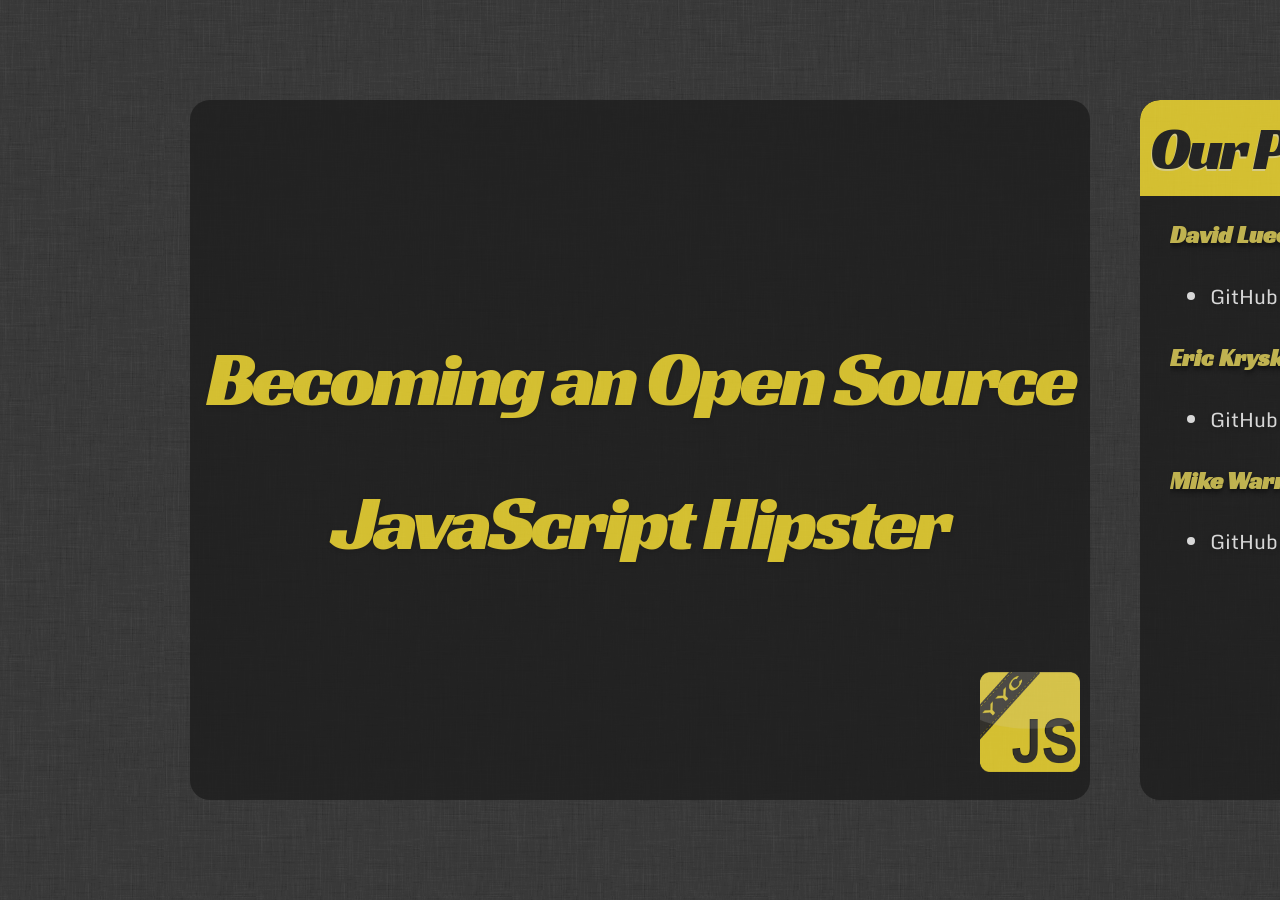
==== index.html @ a2d657b8 "Pabst Blue Ribbon" ====
<!DOCTYPE html>
<!--
  Copyright 2010 Google Inc.

  Licensed under the Apache License, Version 2.0 (the "License");
  you may not use this file except in compliance with the License.
  You may obtain a copy of the License at

     http://www.apache.org/licenses/LICENSE-2.0

  Unless required by applicable law or agreed to in writing, software
  distributed under the License is distributed on an "AS IS" BASIS,
  WITHOUT WARRANTIES OR CONDITIONS OF ANY KIND, either express or implied.
  See the License for the specific language governing permissions and
  limitations under the License.

  Original slides: Marcin Wichary (mwichary@google.com)
  Modifications: Ernest Delgado (ernestd@google.com)
                 Alex Russell (slightlyoff@chromium.org)

  landslide modifications: Adam Zapletal (adamzap@gmail.com)
                           Nicolas Perriault (nperriault@gmail.com)
-->
<html>
<head>
    <meta http-equiv="Content-Type" content="text/html; charset=utf-8" />
    <meta http-equiv="X-UA-Compatible" content="chrome=1">
    <title>Becoming an Open Source JavaScript Hipster</title>
    <!-- Styles -->
    <link href='http://fonts.googleapis.com/css?family=Monda' rel='stylesheet' type='text/css'>
    <link href='http://fonts.googleapis.com/css?family=Racing+Sans+One' rel='stylesheet' type='text/css'>
    
    <link rel="stylesheet" media="print" href="theme/css/print.css">
    <link rel="stylesheet" media="screen, projection" href="theme/css/screen.css">
    
    
    <!-- /Styles -->
    <!-- Javascripts -->
    
    <script type="text/javascript" src="theme/js/slides.js"></script>
    
    
    <!-- /Javascripts -->
</head>
<body>
  <div id="blank"></div>
  <div class="presentation">
    <div id="current_presenter_notes">
      <div id="presenter_note"></div>
    </div>
    <div class="slides">
      
      <!-- slide source: slides.md -->
      <div class="slide-wrapper">
        <div class="slide">
          <div class="inner">
            
            <header><h1>Becoming an Open Source JavaScript Hipster</h1></header>
            
            
          </div>
          <div class="presenter_notes">
            <header><h1>Presenter Notes</h1></header>
            <section>
            
            </section>
          </div>
          <footer>
            
            <aside class="source">
              Source: <a href="slides.md">slides.md</a>
            </aside>
            
            <aside class="page_number">
              1/26
            </aside>
            <img class="logo" src="theme/img/yycjs-logo.png">
          </footer>
        </div>
      </div>
      
      <!-- slide source: slides.md -->
      <div class="slide-wrapper">
        <div class="slide">
          <div class="inner">
            
            <header><h2>Our Presenters</h2></header>
            
            
            <section><h2>David Luecke</h2>
<ul>
<li>GitHub: <a href="http://daffl.github.com">daffl.github.com</a>, Twitter: <a href="http://twitter.com/daffl">@daffl</a></li>
</ul>
<h2>Eric Kryski</h2>
<ul>
<li>GitHub: <a href="http://ekryski.github.com">ekryski.github.com</a>, Twitter: <a href="http://twitter.com/ekryski">@ekryski</a></li>
</ul>
<h2>Mike Warren</h2>
<ul>
<li>GitHub: <a href="http://mejah.github.com">meejah.github.com</a>, Twitter: <a href="http://twitter.com/meejah">@meejah</a></li>
</ul></section>
            
          </div>
          <div class="presenter_notes">
            <header><h1>Presenter Notes</h1></header>
            <section>
            
            </section>
          </div>
          <footer>
            
            <aside class="source">
              Source: <a href="slides.md">slides.md</a>
            </aside>
            
            <aside class="page_number">
              2/26
            </aside>
            <img class="logo" src="theme/img/yycjs-logo.png">
          </footer>
        </div>
      </div>
      
      <!-- slide source: slides.md -->
      <div class="slide-wrapper">
        <div class="slide">
          <div class="inner">
            
            <header><h2>Give a Mile</h2></header>
            
            
            <section><ul>
<li>Helping grant end of life wishes</li>
<li>Crowd funding by cash or points donation</li>
</ul>
<p><img alt="Give a Mile" src="images/give_a_mile_logo_small.png" /></p></section>
            
          </div>
          <div class="presenter_notes">
            <header><h1>Presenter Notes</h1></header>
            <section>
            
            </section>
          </div>
          <footer>
            
            <aside class="source">
              Source: <a href="slides.md">slides.md</a>
            </aside>
            
            <aside class="page_number">
              3/26
            </aside>
            <img class="logo" src="theme/img/yycjs-logo.png">
          </footer>
        </div>
      </div>
      
      <!-- slide source: slides.md -->
      <div class="slide-wrapper">
        <div class="slide">
          <div class="inner">
            
            <header><h2>Basic Web Stack</h2></header>
            
            
            <section><p><img src="images/css3logo.png" alt="CSS" style="width: 200px;" style="float: left;" />
<img src="images/HTML5_Logo_512.png" alt="HTML" style="width: 250px; float: left;" />
<img src="images/JavaScript-logo.png" alt="JavaScript" style="width: 250px; float: right; margin-top: -5em;" /></p></section>
            
          </div>
          <div class="presenter_notes">
            <header><h1>Presenter Notes</h1></header>
            <section>
            
            </section>
          </div>
          <footer>
            
            <aside class="source">
              Source: <a href="slides.md">slides.md</a>
            </aside>
            
            <aside class="page_number">
              4/26
            </aside>
            <img class="logo" src="theme/img/yycjs-logo.png">
          </footer>
        </div>
      </div>
      
      <!-- slide source: slides.md -->
      <div class="slide-wrapper">
        <div class="slide">
          <div class="inner">
            
            <header><h2>HTML, CSS, JavaScript</h2></header>
            
            
            <section><p><img alt="Basic Web Stack" src="images/basic_web_stack.png" /></p></section>
            
          </div>
          <div class="presenter_notes">
            <header><h1>Presenter Notes</h1></header>
            <section>
            
            </section>
          </div>
          <footer>
            
            <aside class="source">
              Source: <a href="slides.md">slides.md</a>
            </aside>
            
            <aside class="page_number">
              5/26
            </aside>
            <img class="logo" src="theme/img/yycjs-logo.png">
          </footer>
        </div>
      </div>
      
      <!-- slide source: slides.md -->
      <div class="slide-wrapper">
        <div class="slide">
          <div class="inner">
            
            <header><h2>Awesome Mustaches</h2></header>
            
            
            <section><ul>
<li>As promised, awesome hipster staches</li>
</ul>
<p><img alt="Hipster Mustaches" src="images/legit-mustache.jpg" /></p></section>
            
          </div>
          <div class="presenter_notes">
            <header><h1>Presenter Notes</h1></header>
            <section>
            
            </section>
          </div>
          <footer>
            
            <aside class="source">
              Source: <a href="slides.md">slides.md</a>
            </aside>
            
            <aside class="page_number">
              6/26
            </aside>
            <img class="logo" src="theme/img/yycjs-logo.png">
          </footer>
        </div>
      </div>
      
      <!-- slide source: slides.md -->
      <div class="slide-wrapper">
        <div class="slide">
          <div class="inner">
            
            <header><h2>A browser</h2></header>
            
            
            <section><p><img src="images/browsers.png" alt="Browsers!" style="margin-top: 7em;" /></p></section>
            
          </div>
          <div class="presenter_notes">
            <header><h1>Presenter Notes</h1></header>
            <section>
            
            </section>
          </div>
          <footer>
            
            <aside class="source">
              Source: <a href="slides.md">slides.md</a>
            </aside>
            
            <aside class="page_number">
              7/26
            </aside>
            <img class="logo" src="theme/img/yycjs-logo.png">
          </footer>
        </div>
      </div>
      
      <!-- slide source: slides.md -->
      <div class="slide-wrapper">
        <div class="slide">
          <div class="inner">
            
            <header><h2>Yes really, just a browser</h2></header>
            
            
            <section><p><img style="float: right;" src="images/cloud9ide.png" alt="SublimeText 2" /></p>
<p>Online JS tools</p>
<ul>
<li><a href="http://jsfiddle.net/">JSFiddle</a></li>
<li><a href="http://jsbin.com/">JSBin</a></li>
<li><a href="https://c9.io">Cloud9 IDE</a></li>
</ul>
<p>Developer tools</p>
<ul>
<li>Google Chrome Dev Tools</li>
<li>Firebug</li>
<li>Safari Developer Tools</li>
<li>Internet Explorer Developer Toolbar</li>
</ul></section>
            
          </div>
          <div class="presenter_notes">
            <header><h1>Presenter Notes</h1></header>
            <section>
            
            </section>
          </div>
          <footer>
            
            <aside class="source">
              Source: <a href="slides.md">slides.md</a>
            </aside>
            
            <aside class="page_number">
              8/26
            </aside>
            <img class="logo" src="theme/img/yycjs-logo.png">
          </footer>
        </div>
      </div>
      
      <!-- slide source: slides.md -->
      <div class="slide-wrapper">
        <div class="slide">
          <div class="inner">
            
            <header><h2>Developing...</h2></header>
            
            
            <section><p><img style="float: right; margin-top: 5em; margin-right: 5em;" src="images/subl2.png" alt="SublimeText 2" /></p>
<p>Text editors</p>
<ul>
<li><a href="http://www.sublimetext.com">Sublime Text 2</a></li>
<li><a href="http://macromates.com">TextMate</a></li>
<li><a href="http://notepad-plus-plus.org/">Notepad++</a></li>
<li><a href="http://www.vim.org/">VIM</a>, <a href="http://www.gnu.org/software/emacs/">EMacs</a></li>
</ul>
<p>IDEs</p>
<ul>
<li><a href="http://www.jetbrains.com/webstorm/">Webstorm</a> (IntelliJ)</li>
<li><a href="http://aptana.com/">Aptana</a> (Eclipse)</li>
</ul></section>
            
          </div>
          <div class="presenter_notes">
            <header><h1>Presenter Notes</h1></header>
            <section>
            
            </section>
          </div>
          <footer>
            
            <aside class="source">
              Source: <a href="slides.md">slides.md</a>
            </aside>
            
            <aside class="page_number">
              9/26
            </aside>
            <img class="logo" src="theme/img/yycjs-logo.png">
          </footer>
        </div>
      </div>
      
      <!-- slide source: slides.md -->
      <div class="slide-wrapper">
        <div class="slide">
          <div class="inner">
            
            <header><h2>Version Control! (Mike)</h2></header>
            
            
            <section><ul>
<li>What?</li>
<li>Why? (Even non-devs can use this)</li>
<li>Distributed (Git) vs. Centralized (SVN)</li>
<li>Hosted Solutions: Github, Bitbucket, Beanstock, Redmine</li>
</ul></section>
            
          </div>
          <div class="presenter_notes">
            <header><h1>Presenter Notes</h1></header>
            <section>
            
            </section>
          </div>
          <footer>
            
            <aside class="source">
              Source: <a href="slides.md">slides.md</a>
            </aside>
            
            <aside class="page_number">
              10/26
            </aside>
            <img class="logo" src="theme/img/yycjs-logo.png">
          </footer>
        </div>
      </div>
      
      <!-- slide source: slides.md -->
      <div class="slide-wrapper">
        <div class="slide">
          <div class="inner">
            
            <header><h2>Github FTW (Mike)</h2></header>
            
            
            <section><p>Live Demo!</p>
<ul>
<li>Registration (new signup)</li>
<li>The interface</li>
<li>Creating a repo</li>
<li>Forking a repo</li>
<li>Cloning a repo</li>
</ul></section>
            
          </div>
          <div class="presenter_notes">
            <header><h1>Presenter Notes</h1></header>
            <section>
            
            </section>
          </div>
          <footer>
            
            <aside class="source">
              Source: <a href="slides.md">slides.md</a>
            </aside>
            
            <aside class="page_number">
              11/26
            </aside>
            <img class="logo" src="theme/img/yycjs-logo.png">
          </footer>
        </div>
      </div>
      
      <!-- slide source: slides.md -->
      <div class="slide-wrapper">
        <div class="slide">
          <div class="inner">
            
            <header><h2>Git for Noobs (Mike or Eric)</h2></header>
            
            
            <section><ul>
<li>Github for Mac</li>
<li>Github for Windows</li>
</ul></section>
            
          </div>
          <div class="presenter_notes">
            <header><h1>Presenter Notes</h1></header>
            <section>
            
            </section>
          </div>
          <footer>
            
            <aside class="source">
              Source: <a href="slides.md">slides.md</a>
            </aside>
            
            <aside class="page_number">
              12/26
            </aside>
            <img class="logo" src="theme/img/yycjs-logo.png">
          </footer>
        </div>
      </div>
      
      <!-- slide source: slides.md -->
      <div class="slide-wrapper">
        <div class="slide">
          <div class="inner">
            
            <header><h2>More Developer Focused Git (Mike)</h2></header>
            
            
            <section><ul>
<li>Source Tree (slightly less noobish)</li>
<li>Command line (for neckbeards)</li>
</ul></section>
            
          </div>
          <div class="presenter_notes">
            <header><h1>Presenter Notes</h1></header>
            <section>
            
            </section>
          </div>
          <footer>
            
            <aside class="source">
              Source: <a href="slides.md">slides.md</a>
            </aside>
            
            <aside class="page_number">
              13/26
            </aside>
            <img class="logo" src="theme/img/yycjs-logo.png">
          </footer>
        </div>
      </div>
      
      <!-- slide source: slides.md -->
      <div class="slide-wrapper">
        <div class="slide">
          <div class="inner">
            
            <header><h2>Fixies (Mike)</h2></header>
            
            
            <section><ul>
<li>Maybe a plug for bike bike as well</li>
</ul></section>
            
          </div>
          <div class="presenter_notes">
            <header><h1>Presenter Notes</h1></header>
            <section>
            
            </section>
          </div>
          <footer>
            
            <aside class="source">
              Source: <a href="slides.md">slides.md</a>
            </aside>
            
            <aside class="page_number">
              14/26
            </aside>
            <img class="logo" src="theme/img/yycjs-logo.png">
          </footer>
        </div>
      </div>
      
      <!-- slide source: slides.md -->
      <div class="slide-wrapper">
        <div class="slide">
          <div class="inner">
            
            <header><h2>Recap (Eric)</h2></header>
            
            
            <section><ul>
<li>We have an idea!</li>
<li>We have a text editor!</li>
<li>We have source control!</li>
<li>Let's build something :-)</li>
</ul></section>
            
          </div>
          <div class="presenter_notes">
            <header><h1>Presenter Notes</h1></header>
            <section>
            
            </section>
          </div>
          <footer>
            
            <aside class="source">
              Source: <a href="slides.md">slides.md</a>
            </aside>
            
            <aside class="page_number">
              15/26
            </aside>
            <img class="logo" src="theme/img/yycjs-logo.png">
          </footer>
        </div>
      </div>
      
      <!-- slide source: slides.md -->
      <div class="slide-wrapper">
        <div class="slide">
          <div class="inner">
            
            <header><h2>HTML 5 (Eric)</h2></header>
            
            
            <section><ul>
<li>It pretty much the same as old HTML!</li>
<li>Some new tags (ex. number, email, date)</li>
<li>New APIs. They are just JavaScript!</li>
<li>Can do some crazy stuff with these API's that we'll look at later in the year</li>
</ul></section>
            
          </div>
          <div class="presenter_notes">
            <header><h1>Presenter Notes</h1></header>
            <section>
            
            </section>
          </div>
          <footer>
            
            <aside class="source">
              Source: <a href="slides.md">slides.md</a>
            </aside>
            
            <aside class="page_number">
              16/26
            </aside>
            <img class="logo" src="theme/img/yycjs-logo.png">
          </footer>
        </div>
      </div>
      
      <!-- slide source: slides.md -->
      <div class="slide-wrapper">
        <div class="slide">
          <div class="inner">
            
            <header><h2>Appropriate Hipster Attire (Eric)</h2></header>
            
            
            <section><p>*</p></section>
            
          </div>
          <div class="presenter_notes">
            <header><h1>Presenter Notes</h1></header>
            <section>
            
            </section>
          </div>
          <footer>
            
            <aside class="source">
              Source: <a href="slides.md">slides.md</a>
            </aside>
            
            <aside class="page_number">
              17/26
            </aside>
            <img class="logo" src="theme/img/yycjs-logo.png">
          </footer>
        </div>
      </div>
      
      <!-- slide source: slides.md -->
      <div class="slide-wrapper">
        <div class="slide">
          <div class="inner">
            
            <header><h2>CSS (Eric)</h2></header>
            
            
            <section><ul>
<li>CSS 3 is the new kid on the block</li>
<li>Again some new things but it's still CSS</li>
<li>Crazy things you can do like WebGL shaders in CSS, animations, drop shadows, a lot of stuff you can do in Photoshop!</li>
</ul></section>
            
          </div>
          <div class="presenter_notes">
            <header><h1>Presenter Notes</h1></header>
            <section>
            
            </section>
          </div>
          <footer>
            
            <aside class="source">
              Source: <a href="slides.md">slides.md</a>
            </aside>
            
            <aside class="page_number">
              18/26
            </aside>
            <img class="logo" src="theme/img/yycjs-logo.png">
          </footer>
        </div>
      </div>
      
      <!-- slide source: slides.md -->
      <div class="slide-wrapper">
        <div class="slide">
          <div class="inner">
            
            <header><h2>Twitter Bootstrap (Eric)</h2></header>
            
            
            <section><ul>
<li>A CSS Framework</li>
<li>Brought easy and pretty UI to developers</li>
<li>Support all modern browsers including IE 7+</li>
<li>Wrapbootstrap</li>
<li>Bootswatch</li>
<li>Bootswatchr</li>
</ul></section>
            
          </div>
          <div class="presenter_notes">
            <header><h1>Presenter Notes</h1></header>
            <section>
            
            </section>
          </div>
          <footer>
            
            <aside class="source">
              Source: <a href="slides.md">slides.md</a>
            </aside>
            
            <aside class="page_number">
              19/26
            </aside>
            <img class="logo" src="theme/img/yycjs-logo.png">
          </footer>
        </div>
      </div>
      
      <!-- slide source: slides.md -->
      <div class="slide-wrapper">
        <div class="slide">
          <div class="inner">
            
            <header><h2>JavaScript (Dave)</h2></header>
            
            
            <section><ul>
<li>It is the programming language of the web (and our favourite)</li>
<li>This makes your app work and your website fancy!
*</li>
</ul></section>
            
          </div>
          <div class="presenter_notes">
            <header><h1>Presenter Notes</h1></header>
            <section>
            
            </section>
          </div>
          <footer>
            
            <aside class="source">
              Source: <a href="slides.md">slides.md</a>
            </aside>
            
            <aside class="page_number">
              20/26
            </aside>
            <img class="logo" src="theme/img/yycjs-logo.png">
          </footer>
        </div>
      </div>
      
      <!-- slide source: slides.md -->
      <div class="slide-wrapper">
        <div class="slide">
          <div class="inner">
            
            <header><h2>JavaScript in the browser (Dave)</h2></header>
            
            
            <section><p><img alt="Overview" src="images/overview.png" /> (put a new image in)</p></section>
            
          </div>
          <div class="presenter_notes">
            <header><h1>Presenter Notes</h1></header>
            <section>
            
            </section>
          </div>
          <footer>
            
            <aside class="source">
              Source: <a href="slides.md">slides.md</a>
            </aside>
            
            <aside class="page_number">
              21/26
            </aside>
            <img class="logo" src="theme/img/yycjs-logo.png">
          </footer>
        </div>
      </div>
      
      <!-- slide source: slides.md -->
      <div class="slide-wrapper">
        <div class="slide">
          <div class="inner">
            
            <header><h2>The DOM (Dave)</h2></header>
            
            
            <section><ul>
<li>It isn't as ominous as it sounds</li>
<li>The internal representation of your HTML</li>
</ul></section>
            
          </div>
          <div class="presenter_notes">
            <header><h1>Presenter Notes</h1></header>
            <section>
            
            </section>
          </div>
          <footer>
            
            <aside class="source">
              Source: <a href="slides.md">slides.md</a>
            </aside>
            
            <aside class="page_number">
              22/26
            </aside>
            <img class="logo" src="theme/img/yycjs-logo.png">
          </footer>
        </div>
      </div>
      
      <!-- slide source: slides.md -->
      <div class="slide-wrapper">
        <div class="slide">
          <div class="inner">
            
            <header><h2>jQuery (Dave)</h2></header>
            
            
            <section><ul>
<li>Simplifies DOM manipulation, traversal and event handling</li>
<li>AJAX support</li>
<li>Effects</li>
<li>UI elements with <a href="http://jqueryui.com">jQuery UI</a> (~200Kb)</li>
<li>Eliminates cross browser differences</li>
<li>Plugin mechanism</li>
<li>Fully open source (MIT licensed)</li>
<li>~ 32Kb in size</li>
</ul></section>
            
          </div>
          <div class="presenter_notes">
            <header><h1>Presenter Notes</h1></header>
            <section>
            
            </section>
          </div>
          <footer>
            
            <aside class="source">
              Source: <a href="slides.md">slides.md</a>
            </aside>
            
            <aside class="page_number">
              23/26
            </aside>
            <img class="logo" src="theme/img/yycjs-logo.png">
          </footer>
        </div>
      </div>
      
      <!-- slide source: slides.md -->
      <div class="slide-wrapper">
        <div class="slide has_code">
          <div class="inner">
            
            <header><h2>jQuery - Example (Dave)</h2></header>
            
            
            <section><p><strong>jQuery</strong></p>
<div class="highlight"><pre><span class="nx">$</span><span class="p">(</span><span class="nb">document</span><span class="p">).</span><span class="nx">ready</span><span class="p">(</span><span class="kd">function</span><span class="p">()</span> <span class="p">{</span>
    <span class="nx">$</span><span class="p">(</span><span class="s1">&#39;button&#39;</span><span class="p">).</span><span class="nx">click</span><span class="p">(</span><span class="kd">function</span><span class="p">()</span> <span class="p">{</span>
        <span class="kd">var</span> <span class="nx">name</span> <span class="o">=</span> <span class="nx">$</span><span class="p">(</span><span class="s1">&#39;[name=&quot;your-name&quot;]&#39;</span><span class="p">).</span><span class="nx">val</span><span class="p">();</span>
        <span class="nx">$</span><span class="p">(</span><span class="s1">&#39;#mydiv&#39;</span><span class="p">).</span><span class="nx">html</span><span class="p">(</span><span class="s1">&#39;Hi &#39;</span> <span class="o">+</span> <span class="nx">name</span><span class="p">);</span>
    <span class="p">});</span>
<span class="p">});</span>
</pre></div>

<p><strong>HTML Markup</strong></p>
<div class="highlight"><pre><span class="nt">&lt;input</span> <span class="na">type=</span><span class="s">&quot;text&quot;</span> <span class="na">name=</span><span class="s">&quot;your-name&quot;</span> <span class="nt">/&gt;</span>
<span class="nt">&lt;button&gt;</span>Say Hi<span class="nt">&lt;/button&gt;</span>
<span class="nt">&lt;div</span> <span class="na">id=</span><span class="s">&quot;mydiv&quot;</span><span class="nt">&gt;&lt;/div&gt;</span>
</pre></div>
</section>
            
          </div>
          <div class="presenter_notes">
            <header><h1>Presenter Notes</h1></header>
            <section>
            
            </section>
          </div>
          <footer>
            
            <aside class="source">
              Source: <a href="slides.md">slides.md</a>
            </aside>
            
            <aside class="page_number">
              24/26
            </aside>
            <img class="logo" src="theme/img/yycjs-logo.png">
          </footer>
        </div>
      </div>
      
      <!-- slide source: slides.md -->
      <div class="slide-wrapper">
        <div class="slide">
          <div class="inner">
            
            <header><h2>Contributing to Open Source (Dave)</h2></header>
            
            
            <section><ul>
<li>Anyone can do it
*</li>
<li>It can be as minor as fixing typos</li>
</ul></section>
            
          </div>
          <div class="presenter_notes">
            <header><h1>Presenter Notes</h1></header>
            <section>
            
            </section>
          </div>
          <footer>
            
            <aside class="source">
              Source: <a href="slides.md">slides.md</a>
            </aside>
            
            <aside class="page_number">
              25/26
            </aside>
            <img class="logo" src="theme/img/yycjs-logo.png">
          </footer>
        </div>
      </div>
      
      <!-- slide source: slides.md -->
      <div class="slide-wrapper">
        <div class="slide">
          <div class="inner">
            
            <header><h2>Next Month</h2></header>
            
            
            <section><ul>
<li>Templates</li>
<li>Build tools (<a href="http://gruntjs.com">GruntJS</a>)</li>
<li>More jQuery!</li>
</ul></section>
            
          </div>
          <div class="presenter_notes">
            <header><h1>Presenter Notes</h1></header>
            <section>
            
            </section>
          </div>
          <footer>
            
            <aside class="source">
              Source: <a href="slides.md">slides.md</a>
            </aside>
            
            <aside class="page_number">
              26/26
            </aside>
            <img class="logo" src="theme/img/yycjs-logo.png">
          </footer>
        </div>
      </div>
      
    </div>
  </div>
  
  <div id="toc" class="sidebar hidden">
    <h2>Table of Contents</h2>
    <table>
      <caption>Table of Contents</caption>
      
      <tr id="toc-row-1">
        <th><a href="#slide1">Becoming an Open Source JavaScript Hipster</a></th>
        <td><a href="#slide1">1</a></td>
      </tr>
      
        
        <tr id="toc-row-2" class="sub">
          <th><a href="#slide2">Our Presenters</a></th>
          <td><a href="#slide2">2</a></td>
        </tr>
        
        <tr id="toc-row-3" class="sub">
          <th><a href="#slide3">Give a Mile</a></th>
          <td><a href="#slide3">3</a></td>
        </tr>
        
        <tr id="toc-row-4" class="sub">
          <th><a href="#slide4">Basic Web Stack</a></th>
          <td><a href="#slide4">4</a></td>
        </tr>
        
        <tr id="toc-row-5" class="sub">
          <th><a href="#slide5">HTML, CSS, JavaScript</a></th>
          <td><a href="#slide5">5</a></td>
        </tr>
        
        <tr id="toc-row-6" class="sub">
          <th><a href="#slide6">Awesome Mustaches</a></th>
          <td><a href="#slide6">6</a></td>
        </tr>
        
        <tr id="toc-row-7" class="sub">
          <th><a href="#slide7">A browser</a></th>
          <td><a href="#slide7">7</a></td>
        </tr>
        
        <tr id="toc-row-8" class="sub">
          <th><a href="#slide8">Yes really, just a browser</a></th>
          <td><a href="#slide8">8</a></td>
        </tr>
        
        <tr id="toc-row-9" class="sub">
          <th><a href="#slide9">Developing...</a></th>
          <td><a href="#slide9">9</a></td>
        </tr>
        
        <tr id="toc-row-10" class="sub">
          <th><a href="#slide10">Version Control! (Mike)</a></th>
          <td><a href="#slide10">10</a></td>
        </tr>
        
        <tr id="toc-row-11" class="sub">
          <th><a href="#slide11">Github FTW (Mike)</a></th>
          <td><a href="#slide11">11</a></td>
        </tr>
        
        <tr id="toc-row-12" class="sub">
          <th><a href="#slide12">Git for Noobs (Mike or Eric)</a></th>
          <td><a href="#slide12">12</a></td>
        </tr>
        
        <tr id="toc-row-13" class="sub">
          <th><a href="#slide13">More Developer Focused Git (Mike)</a></th>
          <td><a href="#slide13">13</a></td>
        </tr>
        
        <tr id="toc-row-14" class="sub">
          <th><a href="#slide14">Fixies (Mike)</a></th>
          <td><a href="#slide14">14</a></td>
        </tr>
        
        <tr id="toc-row-15" class="sub">
          <th><a href="#slide15">Recap (Eric)</a></th>
          <td><a href="#slide15">15</a></td>
        </tr>
        
        <tr id="toc-row-16" class="sub">
          <th><a href="#slide16">HTML 5 (Eric)</a></th>
          <td><a href="#slide16">16</a></td>
        </tr>
        
        <tr id="toc-row-17" class="sub">
          <th><a href="#slide17">Appropriate Hipster Attire (Eric)</a></th>
          <td><a href="#slide17">17</a></td>
        </tr>
        
        <tr id="toc-row-18" class="sub">
          <th><a href="#slide18">CSS (Eric)</a></th>
          <td><a href="#slide18">18</a></td>
        </tr>
        
        <tr id="toc-row-19" class="sub">
          <th><a href="#slide19">Twitter Bootstrap (Eric)</a></th>
          <td><a href="#slide19">19</a></td>
        </tr>
        
        <tr id="toc-row-20" class="sub">
          <th><a href="#slide20">JavaScript (Dave)</a></th>
          <td><a href="#slide20">20</a></td>
        </tr>
        
        <tr id="toc-row-21" class="sub">
          <th><a href="#slide21">JavaScript in the browser (Dave)</a></th>
          <td><a href="#slide21">21</a></td>
        </tr>
        
        <tr id="toc-row-22" class="sub">
          <th><a href="#slide22">The DOM (Dave)</a></th>
          <td><a href="#slide22">22</a></td>
        </tr>
        
        <tr id="toc-row-23" class="sub">
          <th><a href="#slide23">jQuery (Dave)</a></th>
          <td><a href="#slide23">23</a></td>
        </tr>
        
        <tr id="toc-row-24" class="sub">
          <th><a href="#slide24">jQuery - Example (Dave)</a></th>
          <td><a href="#slide24">24</a></td>
        </tr>
        
        <tr id="toc-row-25" class="sub">
          <th><a href="#slide25">Contributing to Open Source (Dave)</a></th>
          <td><a href="#slide25">25</a></td>
        </tr>
        
        <tr id="toc-row-26" class="sub">
          <th><a href="#slide26">Next Month</a></th>
          <td><a href="#slide26">26</a></td>
        </tr>
        
      
      
    </table>
  </div>
  
  <div id="help" class="sidebar hidden">
    <h2>Help</h2>
    <table>
      <caption>Help</caption>
      <tr>
        <th>Table of Contents</th>
        <td>t</td>
      </tr>
      <tr>
        <th>Exposé</th>
        <td>ESC</td>
      </tr>
      <tr>
        <th>Full screen slides</th>
        <td>e</td>
      </tr>
      <tr>
        <th>Presenter View</th>
        <td>p</td>
      </tr>
      <tr>
        <th>Source Files</th>
        <td>s</td>
      </tr>
      <tr>
        <th>Slide Numbers</th>
        <td>n</td>
      </tr>
      <tr>
        <th>Toggle screen blanking</th>
        <td>b</td>
      </tr>
      <tr>
        <th>Show/hide slide context</th>
        <td>c</td>
      </tr>
      <tr>
        <th>Notes</th>
        <td>2</td>
      </tr>
      <tr>
        <th>Help</th>
        <td>h</td>
      </tr>
    </table>
  </div>
  <script>main()</script>
</body>
</html>
---- theme/css/print.css ----
* {
    margin: 0;
    padding: 0;
}

@page {
    size: landscape;
}

body {
    font: 100% "Lucida Grande", "Trebuchet MS", Verdana, sans-serif;
    padding: 0;
    margin: 0;
}

div.slide {
    min-width: 800px;
    min-height: 600px;
    padding: 1em;
    overflow: hidden;
    page-break-after: always;
    border: 1px solid black;
    border-radius: 20px;
}

div.slide div.inner {
    width: 800px;
    height: 600px;
    margin: auto;
    display: table-cell;
}

h1 {
    font-size: 2.4em;
}

h2 {
    font-size: 1.4em;
}

h3 {
    margin: 1em 0;
}

ul {
    margin: 0;
    padding: 0;
}

p, li, pre {
    margin: 1em 0;
}

li {
    margin-left: 2em;
}

a {
    color: #000000;
}

pre, code {
    max-width: 800px;
    background: #eee;
    font-family: Monaco, monospace;
    font-size: 90%;
}

pre {
    padding: .2em .5em;
    overflow: hidden;
    border-radius: .8em;
}

code {
    padding: 0 .2em;
}

.slide header:only-child h1 {
  line-height: 180%;
  text-align: center;
  display: table-cell;
  vertical-align: middle;
  height: 600px;
  width: 800px;
  font-size: 48px;
  margin-top:100px;
  margin-bottom:100px;
}

#toc, #help, .slide aside, .slide footer, .slide .notes,
.presenter_notes, #current_presenter_notes, #presenter_note {
  display: none;
}
---- theme/css/screen.css ----
body {
  font-family: 'Monda', "Lucida Grande", "Trebuchet MS", Verdana, sans-serif;
  font-size: 16px;
  /*background: #fef9da;*/
  background-color: #eee;
  background-image: url(../img/low_contrast_linen.png);
  padding: 0;
  margin: 0;
  overflow: hidden;
}

h1, h2, h3, h4, h5 {
  color: #E2D156;
  font-family: 'Racing Sans One', arial, cursive;
  text-shadow: 0px 3px 5px rgba(0, 0, 0, 0.75);
}

div.presentation {
  position: absolute;
  width: 100%;
  display: table-cell;
  vertical-align: middle;
  height: 100%;
  background: inherit;
}

div.presentation > h1 {
  display: none;
}

div.slides, body.expose div.slides.nocontext {
  width: 100%;
  height: 100%;
  left: 0;
  top: 0;
  position: absolute;
  display: block;
}

div.slides.nocontext {
  width: 900px;
  margin: 0 auto;
  overflow: hidden;
  position: relative;
  left: auto;
  top: auto;
}

div.slide {
  display: inline;
  position: absolute;
  overflow: hidden;
  width: 900px;
  height: 700px;
  margin-top: -350px;
  margin-left: -400px;
  left: 50%;
  top: 50%;
  /*background: -webkit-gradient(linear, left bottom, left top, from(#bbd), to(#fff));*/
  /*background-color: #fbe130;*/
  /*background-color: #323029;*/
  background-color: #1D1D1D;
  opacity: 0.8;
  -webkit-border-radius: 20px;
  -moz-border-radius: 20px;
  border-radius: 20px;
  -webkit-transition: margin 0.25s ease-in-out;
  -moz-transition: margin 0.25s ease-in-out;
  -o-transition: margin 0.25s ease-in-out;
}

footer img {
	height: 100px;
	width: 100px;
	position: absolute;
	right: 10px;
	bottom: -100px;
}

/* Expose */

body.expose div.slides {
  float: left;
  position: relative;
  overflow: auto;
  margin-bottom: 10px;
}

body.expose div.slide {
  display: block;
  float: left;
  position: relative;
  left: auto !important;
  top: auto !important;
  margin: 10px !important;
  -webkit-transition: none;
  -moz-transition: none;
  -o-transition: none;
  -moz-transform: scale(.33, .33);
  -moz-transform-origin: 0 0;
  -webkit-transform: scale(.33, .33);
  -webkit-transform-origin: 0 0;
  -o-transform: scale(.33, .33);
  -o-transform-origin: 0 0;
  -webkit-transition: none;
  -moz-transition: none;
  -o-transition: none;
  cursor: pointer;
}

body.expose div.slide:hover {
  background: -webkit-gradient(linear, left bottom, left top, from(#bdd), to(#fff));
  background-color: #eee;
  background: -moz-linear-gradient(bottom, #bdd, #fff);
}

body.expose .slide-wrapper {
  float: left;
  position: relative;
  margin: .5%;
  width: 300px;
  height: 233px;
}

body.expose .slide footer {
}

body.expose .slide .inner {
}

body.expose .slide.far-past,
body.expose .slide.past,
body.expose .slide.future,
body.expose .slide.far-future {
  margin-left: 0;
}

body.expose .slide.current {
  background: -webkit-gradient(linear, left bottom, left top, from(#ddb), to(#fff));
  background-color: #eee;
  background: -moz-linear-gradient(bottom, #ddb, #fff);
  border: 16px solid #fff;
  -moz-transform: scale(.315, .315);
  -moz-transform-origin: 0 0;
  -webkit-transform: scale(.315, .315);
  -webkit-transform-origin: 0 0;
  -o-transform: scale(.315, .315);
  -o-transform-origin: 0 0;
}

/* Presenter Mode */

body.presenter_view div.slide {
  display: inline;
  position: absolute;
  overflow: hidden;
  -moz-transform: scale(.5, .5);
  -moz-transform-origin: 0 0;
  -webkit-transform: scale(.5, .5);
  -webkit-transform-origin: 0 0;
  -o-transform: scale(.5, .5);
  -o-transform-origin: 0 0;
    margin-top: -300px;
}

body.presenter_view .slide.far-past {
  display: block;
  margin-left: -1500px;
}

body.presenter_view .slide.past {
  display: block;
  margin-left: -975px;
}

body.presenter_view .slide.current {
  display: block;
  margin-left: -475px;
  border: 8px solid maroon;
  z-index: 2;
}

body.presenter_view .slide.future {
  display: block;
  margin-left: 25px;
  z-index: 1;
}

body.presenter_view .slide.far-future {
  display: block;
  margin-left: 525px;
}

body.presenter_view div#current_presenter_notes {
    visibility: visible;
    display: block;
    position: absolute;
    overflow: auto;
    vertical-align: middle;
    left: 50%;
    top: 50%;
    margin-left: -475px;
    margin-top: 100px;
    z-index: 2;
    width: 950px;
    border-style: solid;
    height: 30%;
    background-color: silver;
}

body.presenter_view div#current_presenter_notes section {
  font-family: "Lucida Grande", "Trebuchet MS", Verdana, sans-serif;
  color: black;
  text-shadow: rgba(0, 0, 0, 0.2) 0 2px 5px;
  display: block;
  overflow: visible;
  position: relative;
  background-color: #fffeff;
  height: 120px;
  margin-right: 30px;
  margin-top: 60px;
  margin-left: 30px;
  padding-right: 10px;
  padding-left: 10px;
  padding-top: 10px;
}

body.presenter_view div#current_presenter_notes section p {
    margin: 0;
}

body.presenter_view div#current_presenter_notes h1 {
    font-size: 50%;
    display: block;
}

div#current_presenter_notes {
  display: none;
}

div.slide div.presenter_notes, div.slides div.presenter_notes {
  display: none;
}

/* Slide styles */

div.slide p {
  font-size: 20px;
}

.slide.far-past {
  display: block;
  margin-left: -2400px;
}

.slide.past {
  display: block;
  margin-left: -1400px;
}

.slide.current {
  display: block;
  margin-left: -450px;
}

.slide.future {
  display: block;
  margin-left: 500px;
}

.slide.far-future {
  display: block;
  margin-left: 1500px;
}

body.three-d div.slides {
  -webkit-transform: translateX(50px) scale(0.8) rotateY(10deg);
  -moz-transform: translateX(50px) scale(0.8) rotateY(10deg);
  -o-transform: translateX(50px) scale(0.8) rotateY(10deg);
}


/* Content */
header {
  position: absolute;
  left: 0;
  top: 0;
  margin: 0;
}

header h1, header h2, header h3, header h4, header h5, header h6 {
  font-family: 'Racing Sans One', arial, cursive;
  /*font-family: "Arial", "Lucida Grande", "Trebuchet MS", Verdana, sans-serif;*/
  color: #202020;
  font-weight: normal;
  letter-spacing: -.05em;
  display: inline;
  font-size: 100%;
  font-weight: normal;
  padding: 0;
  margin: 0;
}

header h2:first-child {
  margin-top: 0;
  font-size: 60px;
  text-shadow: -1.5px 1.5px rgba(255, 255, 255, 0.5);
}

.inner header:not(:only-child) {
  width: 880px;
  border-top-left-radius: 20px;
  -moz-border-radius-topleft: 20px;
  -webkit-border-top-left-radius: 20px;
  border-top-right-radius: 20px;
  -moz-border-radius-topright: 20px;
  -webkit-border-top-right-radius: 20px;
  -moz-box-shadow: 5 5 5px #888;
  -webkit-box-shadow: 5 5 5px #888;
  box-shadow: 5 5 5px #888;
  background-color: #fbe130;
  color: #4b382a;
  padding: 10px;
}

.slide header:only-child h1 {
  font-family: 'Racing Sans One', arial, cursive;
  text-shadow: 0px 3px 5px rgba(0, 0, 0, 0.75);
  /*font-family: "Lucida Grande", "Trebuchet MS", Verdana, sans-serif;*/
}

section, .slide header:only-child h1 {
  color: #fff;
  text-shadow: rgba(0, 0, 0, 0.2) 0 2px 5px;
  margin-left: 30px;
  margin-right: 30px;
  margin-top: 100px;
  display: block;
  overflow: hidden;
}

img { display: block; margin: auto; }

section img.align-center {
  display: block;
  margin-left: auto;
  margin-right: auto;
}

section img.align-right {
  display: block;
  margin-left: auto;
  margin-right: 0;
}

section img.align-left {
  display: block;
  margin-right: auto;
  margin-left: 0;
}

a {
  color: inherit;
  display: inline-block;
  text-decoration: none;
  line-height: 110%;
  border-bottom: 2px solid #3f3f3f;
}

pre {
  font-size: 16px;
  font-family: Monaco, Courier, monospace;
}

li {
  padding: 10px 0;
  font-size: 20px;
}

.slide header:only-child h1 {
  line-height: 180%;
  text-align: center;
  display: table-cell;
  vertical-align: middle;
  height: 700px;
  width: 900px;
  font-size: 80px;
  margin-top:100px;
  margin-bottom:100px;
  color: #fbe130;
  text-shadow: inset 1px -1px rgba(0, 0, 0, 0.5);
}

.sidebar {
  clear: both;
  background: -webkit-gradient(linear, top right, bottom right, from(#dde), to(#fff));
  -webkit-transition: margin 0.25s ease-in-out;
  background-color: #eee;
  background: -moz-linear-gradient(right, #dde, #fff);
  border-right: 5px solid #ccd;
  z-index: 9999999;
  height: 100%;
  overflow: hidden;
  top: 0;
  position: absolute;
  display: block;
  margin: 0;
  margin-left: -400px;
  padding: 10px 16px;
  overflow: auto;
  -webkit-transition: margin 0.2s ease-in-out;
  -moz-transition: margin 0.2s ease-in-out;
  -o-transition: margin 0.2s ease-in-out;
}

.sidebar h2 {
  text-shadow: rgba(0, 0, 0, 0.2) 0 2px 5px;
  margin: 0 0 16px;
  padding: 0;
}

.sidebar table {
  width: 100%;
  margin: 0;
  padding: 0;
  border-collapse: collapse;
}

.sidebar table caption {
  display: none;
}

.sidebar tr {
  margin: 2px 0;
  border-bottom: 1px solid #ccc;
}

.sidebar th {
  text-align: left;
  font-weight: normal;
  max-width: 300px;
  overflow: hidden;
}

.sidebar tr.sub th {
  text-indent: 20px;
}

.sidebar td {
  text-align: right;
  min-width: 20px;
}

.sidebar a {
  display: block;
  text-decoration: none;
  border-bottom: none;
  padding: 4px 0;
}

.sidebar tr.active {
  background: #ff0;
}

aside {
  display: none;
}
  aside.source {
    position: absolute;
    bottom: 6px;
    left: 10px;
    text-indent: 10px;
  }
  aside.page_number {
    position: absolute;
    bottom: 6px;
    right: 10px;
    text-indent: 10px;
  }

.notes {
  display: none;
  padding: 10px;
  background: #ccc;
  border-radius: 10px;
  -moz-border-radius: 10px;
  -webkit-border-radius: 10px;
}
  div.slide p.notes {
    font-size: 90%;
}

/* Pygments default theme */
.hll { background-color: #ffffcc }
.c { color: #408080; font-style: italic } /* Comment */
.err { border: 1px solid #FF0000 } /* Error */
.k { color: #dbab4e; font-weight: bold } /* Keyword */
.o { color: #666666 } /* Operator */
.cm { color: #408080; font-style: italic } /* Comment.Multiline */
.cp { color: #BC7A00 } /* Comment.Preproc */
.c1 { color: #408080; font-style: italic } /* Comment.Single */
.cs { color: #408080; font-style: italic } /* Comment.Special */
.gd { color: #A00000 } /* Generic.Deleted */
.ge { font-style: italic } /* Generic.Emph */
.gr { color: #FF0000 } /* Generic.Error */
.gh { color: #000080; font-weight: bold } /* Generic.Heading */
.gi { color: #00A000 } /* Generic.Inserted */
.go { color: #808080 } /* Generic.Output */
.gp { color: #000080; font-weight: bold } /* Generic.Prompt */
.gs { font-weight: bold } /* Generic.Strong */
.gu { color: #e516d1; font-weight: bold } /* Generic.Subheading */
.gt { color: #0040D0 } /* Generic.Traceback */
.kc { color: #e516d1; font-weight: bold } /* Keyword.Constant */
.kd { color: #34c5c3; font-weight: bold } /* Keyword.Declaration */
.kn { color: #e516d1; font-weight: bold } /* Keyword.Namespace */
.kp { color: #e516d1 } /* Keyword.Pseudo */
.kr { color: #e516d1; font-weight: bold } /* Keyword.Reserved */
.kt { color: #B00040 } /* Keyword.Type */
.m { color: #c98db7 } /* Literal.Number */
.s { color: #BA2121 } /* Literal.String */
.na { color: #7D9029 } /* Name.Attribute */
.nb { color: #e516d1 } /* Name.Builtin */
.nc { color: #0000FF; font-weight: bold } /* Name.Class */
.no { color: #880000 } /* Name.Constant */
.nd { color: #AA22FF } /* Name.Decorator */
.ni { color: #999999; font-weight: bold } /* Name.Entity */
.ne { color: #D2413A; font-weight: bold } /* Name.Exception */
.nf { color: #0000FF } /* Name.Function */
.nl { color: #A0A000 } /* Name.Label */
.nn { color: #0000FF; font-weight: bold } /* Name.Namespace */
.nt { color: #e516d1; font-weight: bold } /* Name.Tag */
.nv { color: #19177C } /* Name.Variable */
.ow { color: #AA22FF; font-weight: bold } /* Operator.Word */
.w { color: #bbbbbb } /* Text.Whitespace */
.mf { color: #c98db7 } /* Literal.Number.Float */
.mh { color: #c98db7 } /* Literal.Number.Hex */
.mi { color: #c98db7} /* Literal.Number.Integer */
.mo { color: #c98db7 } /* Literal.Number.Oct */
.sb { color: #dce400 } /* Literal.String.Backtick */
.sc { color: #dce400 } /* Literal.String.Char */
.sd { color: #dce400; font-style: italic } /* Literal.String.Doc */
.s2 { color: #dce400 } /* Literal.String.Double */
.se { color: #BB6622; font-weight: bold } /* Literal.String.Escape */
.sh { color: #dce400 } /* Literal.String.Heredoc */
.si { color: #BB6688; font-weight: bold } /* Literal.String.Interpol */
.sx { color: #e516d1 } /* Literal.String.Other */
.sr { color: #17e237} /* Literal.String.Regex */
.s1 { color: #dce400} /* Literal.String.Single */
.ss { color: #19177C } /* Literal.String.Symbol */
.bp { color: #e516d1 } /* Name.Builtin.Pseudo */
.vc { color: #19177C } /* Name.Variable.Class */
.vg { color: #19177C } /* Name.Variable.Global */
.vi { color: #19177C } /* Name.Variable.Instance */
.il { color: #c98db7 } /* Literal.Number.Integer.Long */

#blank {
  position: absolute;
  top: 0;
  left: 0;
  background-color: black;
  width: 100%;
  height: 100%;
  z-index: 64;
  display: none;
}

.highlight, pre {
	padding-left: 2em;
}

.logo {
	margin: 4em auto;
	margin-bottom: 8em;
}

h2.frontpage {
	margin-top: 3em;
	text-align: center;
	font-size: 250%;
}

a.frontpage, span.frontpage {
	font-size: 120%;
}
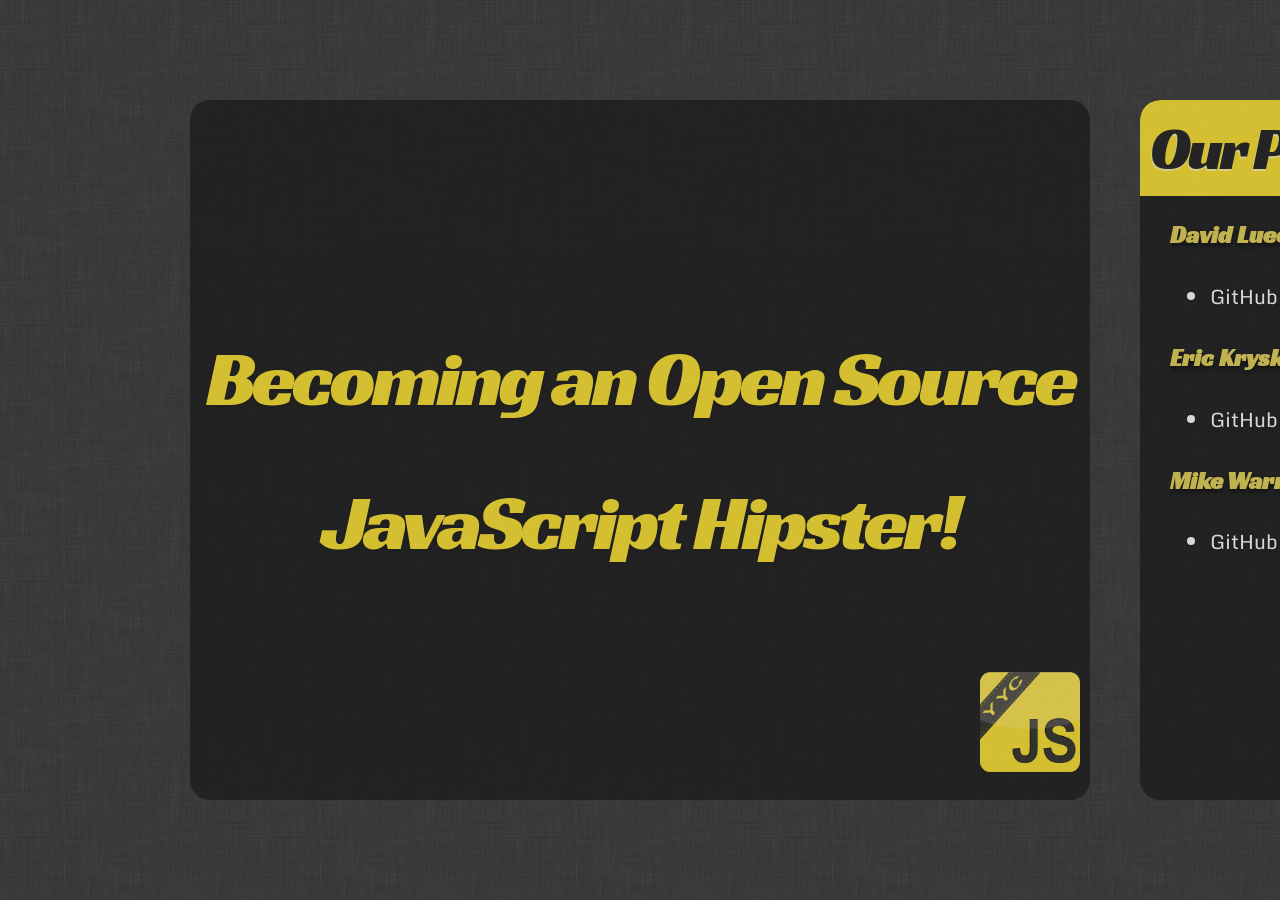
==== commit ccbde9b0: "Exclamation mark" ====
--- a/index.html
+++ b/index.html
@@ -25,7 +25,7 @@
 <head>
     <meta http-equiv="Content-Type" content="text/html; charset=utf-8" />
     <meta http-equiv="X-UA-Compatible" content="chrome=1">
-    <title>Becoming an Open Source JavaScript Hipster</title>
+    <title>Becoming an Open Source JavaScript Hipster!</title>
     <!-- Styles -->
     <link href='http://fonts.googleapis.com/css?family=Monda' rel='stylesheet' type='text/css'>
     <link href='http://fonts.googleapis.com/css?family=Racing+Sans+One' rel='stylesheet' type='text/css'>
@@ -55,24 +55,24 @@
         <div class="slide">
           <div class="inner">
             
-            <header><h1>Becoming an Open Source JavaScript Hipster</h1></header>
-            
-            
-          </div>
-          <div class="presenter_notes">
-            <header><h1>Presenter Notes</h1></header>
-            <section>
-            
-            </section>
-          </div>
-          <footer>
-            
-            <aside class="source">
-              Source: <a href="slides.md">slides.md</a>
-            </aside>
-            
-            <aside class="page_number">
-              1/26
+            <header><h1>Becoming an Open Source JavaScript Hipster!</h1></header>
+            
+            
+          </div>
+          <div class="presenter_notes">
+            <header><h1>Presenter Notes</h1></header>
+            <section>
+            
+            </section>
+          </div>
+          <footer>
+            
+            <aside class="source">
+              Source: <a href="slides.md">slides.md</a>
+            </aside>
+            
+            <aside class="page_number">
+              1/28
             </aside>
             <img class="logo" src="theme/img/yycjs-logo.png">
           </footer>
@@ -97,7 +97,7 @@
 </ul>
 <h2>Mike Warren</h2>
 <ul>
-<li>GitHub: <a href="http://mejah.github.com">meejah.github.com</a>, Twitter: <a href="http://twitter.com/meejah">@meejah</a></li>
+<li>GitHub: <a href="https://github.com/meejah">github.com/meejah</a>, Twitter: <a href="http://twitter.com/meejah">@meejah</a></li>
 </ul></section>
             
           </div>
@@ -114,7 +114,41 @@
             </aside>
             
             <aside class="page_number">
-              2/26
+              2/28
+            </aside>
+            <img class="logo" src="theme/img/yycjs-logo.png">
+          </footer>
+        </div>
+      </div>
+      
+      <!-- slide source: slides.md -->
+      <div class="slide-wrapper">
+        <div class="slide">
+          <div class="inner">
+            
+            <header><h2>Our Sponsors</h2></header>
+            
+            
+            <section><h2>Assembly Co-working Space</h2>
+<p><img alt="Assembly" src="images/assembly_logo.png" /></p>
+<h2>Village Brewery</h2>
+<p><img alt="Village Brewery" src="images/village_brewery_logo_inverted.png" /></p></section>
+            
+          </div>
+          <div class="presenter_notes">
+            <header><h1>Presenter Notes</h1></header>
+            <section>
+            
+            </section>
+          </div>
+          <footer>
+            
+            <aside class="source">
+              Source: <a href="slides.md">slides.md</a>
+            </aside>
+            
+            <aside class="page_number">
+              3/28
             </aside>
             <img class="logo" src="theme/img/yycjs-logo.png">
           </footer>
@@ -149,7 +183,7 @@
             </aside>
             
             <aside class="page_number">
-              3/26
+              4/28
             </aside>
             <img class="logo" src="theme/img/yycjs-logo.png">
           </footer>
@@ -165,89 +199,58 @@
             
             
             <section><p><img src="images/css3logo.png" alt="CSS" style="width: 200px;" style="float: left;" />
-<img src="images/HTML5_Logo_512.png" alt="HTML" style="width: 250px; float: left;" />
-<img src="images/JavaScript-logo.png" alt="JavaScript" style="width: 250px; float: right; margin-top: -5em;" /></p></section>
-            
-          </div>
-          <div class="presenter_notes">
-            <header><h1>Presenter Notes</h1></header>
-            <section>
-            
-            </section>
-          </div>
-          <footer>
-            
-            <aside class="source">
-              Source: <a href="slides.md">slides.md</a>
-            </aside>
-            
-            <aside class="page_number">
-              4/26
-            </aside>
-            <img class="logo" src="theme/img/yycjs-logo.png">
-          </footer>
-        </div>
-      </div>
-      
-      <!-- slide source: slides.md -->
-      <div class="slide-wrapper">
-        <div class="slide">
-          <div class="inner">
-            
-            <header><h2>HTML, CSS, JavaScript</h2></header>
-            
-            
-            <section><p><img alt="Basic Web Stack" src="images/basic_web_stack.png" /></p></section>
-            
-          </div>
-          <div class="presenter_notes">
-            <header><h1>Presenter Notes</h1></header>
-            <section>
-            
-            </section>
-          </div>
-          <footer>
-            
-            <aside class="source">
-              Source: <a href="slides.md">slides.md</a>
-            </aside>
-            
-            <aside class="page_number">
-              5/26
-            </aside>
-            <img class="logo" src="theme/img/yycjs-logo.png">
-          </footer>
-        </div>
-      </div>
-      
-      <!-- slide source: slides.md -->
-      <div class="slide-wrapper">
-        <div class="slide">
-          <div class="inner">
-            
-            <header><h2>Awesome Mustaches</h2></header>
+<img src="images/HTML5_Logo_512.png" alt="HTML" style="width: 250px; float: left; margin-top: -7em;" />
+<img src="images/JavaScript-logo.png" alt="JavaScript" style="width: 250px; float: right; margin-top: -7em;" /></p></section>
+            
+          </div>
+          <div class="presenter_notes">
+            <header><h1>Presenter Notes</h1></header>
+            <section>
+            
+            </section>
+          </div>
+          <footer>
+            
+            <aside class="source">
+              Source: <a href="slides.md">slides.md</a>
+            </aside>
+            
+            <aside class="page_number">
+              5/28
+            </aside>
+            <img class="logo" src="theme/img/yycjs-logo.png">
+          </footer>
+        </div>
+      </div>
+      
+      <!-- slide source: slides.md -->
+      <div class="slide-wrapper">
+        <div class="slide">
+          <div class="inner">
+            
+            <header><h2>The Essential Hipster Mustache</h2></header>
             
             
             <section><ul>
 <li>As promised, awesome hipster staches</li>
 </ul>
-<p><img alt="Hipster Mustaches" src="images/legit-mustache.jpg" /></p></section>
-            
-          </div>
-          <div class="presenter_notes">
-            <header><h1>Presenter Notes</h1></header>
-            <section>
-            
-            </section>
-          </div>
-          <footer>
-            
-            <aside class="source">
-              Source: <a href="slides.md">slides.md</a>
-            </aside>
-            
-            <aside class="page_number">
-              6/26
+<p><img src="images/legit-mustache.jpg" alt="Hipster Mustaches" style="width: 400px;" /></p></section>
+            
+          </div>
+          <div class="presenter_notes">
+            <header><h1>Presenter Notes</h1></header>
+            <section>
+            
+            </section>
+          </div>
+          <footer>
+            
+            <aside class="source">
+              Source: <a href="slides.md">slides.md</a>
+            </aside>
+            
+            <aside class="page_number">
+              6/28
             </aside>
             <img class="logo" src="theme/img/yycjs-logo.png">
           </footer>
@@ -278,7 +281,7 @@
             </aside>
             
             <aside class="page_number">
-              7/26
+              7/28
             </aside>
             <img class="logo" src="theme/img/yycjs-logo.png">
           </footer>
@@ -322,7 +325,7 @@
             </aside>
             
             <aside class="page_number">
-              8/26
+              8/28
             </aside>
             <img class="logo" src="theme/img/yycjs-logo.png">
           </footer>
@@ -365,19 +368,19 @@
             </aside>
             
             <aside class="page_number">
-              9/26
-            </aside>
-            <img class="logo" src="theme/img/yycjs-logo.png">
-          </footer>
-        </div>
-      </div>
-      
-      <!-- slide source: slides.md -->
-      <div class="slide-wrapper">
-        <div class="slide">
-          <div class="inner">
-            
-            <header><h2>Version Control! (Mike)</h2></header>
+              9/28
+            </aside>
+            <img class="logo" src="theme/img/yycjs-logo.png">
+          </footer>
+        </div>
+      </div>
+      
+      <!-- slide source: slides.md -->
+      <div class="slide-wrapper">
+        <div class="slide">
+          <div class="inner">
+            
+            <header><h2>Version Control</h2></header>
             
             
             <section><ul>
@@ -401,19 +404,81 @@
             </aside>
             
             <aside class="page_number">
-              10/26
-            </aside>
-            <img class="logo" src="theme/img/yycjs-logo.png">
-          </footer>
-        </div>
-      </div>
-      
-      <!-- slide source: slides.md -->
-      <div class="slide-wrapper">
-        <div class="slide">
-          <div class="inner">
-            
-            <header><h2>Github FTW (Mike)</h2></header>
+              10/28
+            </aside>
+            <img class="logo" src="theme/img/yycjs-logo.png">
+          </footer>
+        </div>
+      </div>
+      
+      <!-- slide source: slides.md -->
+      <div class="slide-wrapper">
+        <div class="slide">
+          <div class="inner">
+            
+            <header><h2>Distributed</h2></header>
+            
+            
+            <section><p><img alt="Distributed" src="images/distributed.png" /></p></section>
+            
+          </div>
+          <div class="presenter_notes">
+            <header><h1>Presenter Notes</h1></header>
+            <section>
+            
+            </section>
+          </div>
+          <footer>
+            
+            <aside class="source">
+              Source: <a href="slides.md">slides.md</a>
+            </aside>
+            
+            <aside class="page_number">
+              11/28
+            </aside>
+            <img class="logo" src="theme/img/yycjs-logo.png">
+          </footer>
+        </div>
+      </div>
+      
+      <!-- slide source: slides.md -->
+      <div class="slide-wrapper">
+        <div class="slide">
+          <div class="inner">
+            
+            <header><h2>Centralized</h2></header>
+            
+            
+            <section><p><img alt="Centralized" src="images/centralized.png" /></p></section>
+            
+          </div>
+          <div class="presenter_notes">
+            <header><h1>Presenter Notes</h1></header>
+            <section>
+            
+            </section>
+          </div>
+          <footer>
+            
+            <aside class="source">
+              Source: <a href="slides.md">slides.md</a>
+            </aside>
+            
+            <aside class="page_number">
+              12/28
+            </aside>
+            <img class="logo" src="theme/img/yycjs-logo.png">
+          </footer>
+        </div>
+      </div>
+      
+      <!-- slide source: slides.md -->
+      <div class="slide-wrapper">
+        <div class="slide">
+          <div class="inner">
+            
+            <header><h2>Github FTW</h2></header>
             
             
             <section><p>Live Demo!</p>
@@ -439,19 +504,19 @@
             </aside>
             
             <aside class="page_number">
-              11/26
-            </aside>
-            <img class="logo" src="theme/img/yycjs-logo.png">
-          </footer>
-        </div>
-      </div>
-      
-      <!-- slide source: slides.md -->
-      <div class="slide-wrapper">
-        <div class="slide">
-          <div class="inner">
-            
-            <header><h2>Git for Noobs (Mike or Eric)</h2></header>
+              13/28
+            </aside>
+            <img class="logo" src="theme/img/yycjs-logo.png">
+          </footer>
+        </div>
+      </div>
+      
+      <!-- slide source: slides.md -->
+      <div class="slide-wrapper">
+        <div class="slide">
+          <div class="inner">
+            
+            <header><h2>Git for Noobs</h2></header>
             
             
             <section><ul>
@@ -473,24 +538,24 @@
             </aside>
             
             <aside class="page_number">
-              12/26
-            </aside>
-            <img class="logo" src="theme/img/yycjs-logo.png">
-          </footer>
-        </div>
-      </div>
-      
-      <!-- slide source: slides.md -->
-      <div class="slide-wrapper">
-        <div class="slide">
-          <div class="inner">
-            
-            <header><h2>More Developer Focused Git (Mike)</h2></header>
+              14/28
+            </aside>
+            <img class="logo" src="theme/img/yycjs-logo.png">
+          </footer>
+        </div>
+      </div>
+      
+      <!-- slide source: slides.md -->
+      <div class="slide-wrapper">
+        <div class="slide">
+          <div class="inner">
+            
+            <header><h2>Developer Focused Git</h2></header>
             
             
             <section><ul>
-<li>Source Tree (slightly less noobish)</li>
-<li>Command line (for neckbeards)</li>
+<li><a href="http://www.sourcetreeapp.com/">Source Tree </a> (slightly less noobish)</li>
+<li>Command line (for fast typers or neckbeards)</li>
 </ul></section>
             
           </div>
@@ -507,59 +572,57 @@
             </aside>
             
             <aside class="page_number">
-              13/26
-            </aside>
-            <img class="logo" src="theme/img/yycjs-logo.png">
-          </footer>
-        </div>
-      </div>
-      
-      <!-- slide source: slides.md -->
-      <div class="slide-wrapper">
-        <div class="slide">
-          <div class="inner">
-            
-            <header><h2>Fixies (Mike)</h2></header>
-            
-            
-            <section><ul>
-<li>Maybe a plug for bike bike as well</li>
-</ul></section>
-            
-          </div>
-          <div class="presenter_notes">
-            <header><h1>Presenter Notes</h1></header>
-            <section>
-            
-            </section>
-          </div>
-          <footer>
-            
-            <aside class="source">
-              Source: <a href="slides.md">slides.md</a>
-            </aside>
-            
-            <aside class="page_number">
-              14/26
-            </aside>
-            <img class="logo" src="theme/img/yycjs-logo.png">
-          </footer>
-        </div>
-      </div>
-      
-      <!-- slide source: slides.md -->
-      <div class="slide-wrapper">
-        <div class="slide">
-          <div class="inner">
-            
-            <header><h2>Recap (Eric)</h2></header>
+              15/28
+            </aside>
+            <img class="logo" src="theme/img/yycjs-logo.png">
+          </footer>
+        </div>
+      </div>
+      
+      <!-- slide source: slides.md -->
+      <div class="slide-wrapper">
+        <div class="slide">
+          <div class="inner">
+            
+            <header><h2>Fixies</h2></header>
+            
+            
+            <section><p><img alt="Hipster Polo" src="images/fixie_polo.jpg" /></p></section>
+            
+          </div>
+          <div class="presenter_notes">
+            <header><h1>Presenter Notes</h1></header>
+            <section>
+            
+            </section>
+          </div>
+          <footer>
+            
+            <aside class="source">
+              Source: <a href="slides.md">slides.md</a>
+            </aside>
+            
+            <aside class="page_number">
+              16/28
+            </aside>
+            <img class="logo" src="theme/img/yycjs-logo.png">
+          </footer>
+        </div>
+      </div>
+      
+      <!-- slide source: slides.md -->
+      <div class="slide-wrapper">
+        <div class="slide">
+          <div class="inner">
+            
+            <header><h2>Recap</h2></header>
             
             
             <section><ul>
 <li>We have an idea!</li>
 <li>We have a text editor!</li>
 <li>We have source control!</li>
-<li>Let's build something :-)</li>
+<li>Ok now let's build something :-)</li>
 </ul></section>
             
           </div>
@@ -576,19 +639,19 @@
             </aside>
             
             <aside class="page_number">
-              15/26
-            </aside>
-            <img class="logo" src="theme/img/yycjs-logo.png">
-          </footer>
-        </div>
-      </div>
-      
-      <!-- slide source: slides.md -->
-      <div class="slide-wrapper">
-        <div class="slide">
-          <div class="inner">
-            
-            <header><h2>HTML 5 (Eric)</h2></header>
+              17/28
+            </aside>
+            <img class="logo" src="theme/img/yycjs-logo.png">
+          </footer>
+        </div>
+      </div>
+      
+      <!-- slide source: slides.md -->
+      <div class="slide-wrapper">
+        <div class="slide">
+          <div class="inner">
+            
+            <header><h2>HTML 5</h2></header>
             
             
             <section><ul>
@@ -612,50 +675,50 @@
             </aside>
             
             <aside class="page_number">
-              16/26
-            </aside>
-            <img class="logo" src="theme/img/yycjs-logo.png">
-          </footer>
-        </div>
-      </div>
-      
-      <!-- slide source: slides.md -->
-      <div class="slide-wrapper">
-        <div class="slide">
-          <div class="inner">
-            
-            <header><h2>Appropriate Hipster Attire (Eric)</h2></header>
-            
-            
-            <section><p>*</p></section>
-            
-          </div>
-          <div class="presenter_notes">
-            <header><h1>Presenter Notes</h1></header>
-            <section>
-            
-            </section>
-          </div>
-          <footer>
-            
-            <aside class="source">
-              Source: <a href="slides.md">slides.md</a>
-            </aside>
-            
-            <aside class="page_number">
-              17/26
-            </aside>
-            <img class="logo" src="theme/img/yycjs-logo.png">
-          </footer>
-        </div>
-      </div>
-      
-      <!-- slide source: slides.md -->
-      <div class="slide-wrapper">
-        <div class="slide">
-          <div class="inner">
-            
-            <header><h2>CSS (Eric)</h2></header>
+              18/28
+            </aside>
+            <img class="logo" src="theme/img/yycjs-logo.png">
+          </footer>
+        </div>
+      </div>
+      
+      <!-- slide source: slides.md -->
+      <div class="slide-wrapper">
+        <div class="slide">
+          <div class="inner">
+            
+            <header><h2>Appropriate Hipster Attire</h2></header>
+            
+            
+            <section><p><img alt="Hipster Evolution" src="images/the-evolution-of-a-hipster.jpg" /></p></section>
+            
+          </div>
+          <div class="presenter_notes">
+            <header><h1>Presenter Notes</h1></header>
+            <section>
+            
+            </section>
+          </div>
+          <footer>
+            
+            <aside class="source">
+              Source: <a href="slides.md">slides.md</a>
+            </aside>
+            
+            <aside class="page_number">
+              19/28
+            </aside>
+            <img class="logo" src="theme/img/yycjs-logo.png">
+          </footer>
+        </div>
+      </div>
+      
+      <!-- slide source: slides.md -->
+      <div class="slide-wrapper">
+        <div class="slide">
+          <div class="inner">
+            
+            <header><h2>CSS</h2></header>
             
             
             <section><ul>
@@ -678,28 +741,28 @@
             </aside>
             
             <aside class="page_number">
-              18/26
-            </aside>
-            <img class="logo" src="theme/img/yycjs-logo.png">
-          </footer>
-        </div>
-      </div>
-      
-      <!-- slide source: slides.md -->
-      <div class="slide-wrapper">
-        <div class="slide">
-          <div class="inner">
-            
-            <header><h2>Twitter Bootstrap (Eric)</h2></header>
+              20/28
+            </aside>
+            <img class="logo" src="theme/img/yycjs-logo.png">
+          </footer>
+        </div>
+      </div>
+      
+      <!-- slide source: slides.md -->
+      <div class="slide-wrapper">
+        <div class="slide">
+          <div class="inner">
+            
+            <header><h2>Twitter Bootstrap</h2></header>
             
             
             <section><ul>
-<li>A CSS Framework</li>
+<li>A Beautiful CSS Framework</li>
 <li>Brought easy and pretty UI to developers</li>
-<li>Support all modern browsers including IE 7+</li>
-<li>Wrapbootstrap</li>
-<li>Bootswatch</li>
-<li>Bootswatchr</li>
+<li>Support all modern browsers and IE 7+</li>
+<li><a href="https://wrapbootstrap.com/">Wrapbootstrap</a></li>
+<li><a href="http://bootswatch.com/">Bootswatch</a></li>
+<li><a href="http://bootswatcher.com/">Bootswatcher</a></li>
 </ul></section>
             
           </div>
@@ -716,119 +779,117 @@
             </aside>
             
             <aside class="page_number">
-              19/26
-            </aside>
-            <img class="logo" src="theme/img/yycjs-logo.png">
-          </footer>
-        </div>
-      </div>
-      
-      <!-- slide source: slides.md -->
-      <div class="slide-wrapper">
-        <div class="slide">
-          <div class="inner">
-            
-            <header><h2>JavaScript (Dave)</h2></header>
+              21/28
+            </aside>
+            <img class="logo" src="theme/img/yycjs-logo.png">
+          </footer>
+        </div>
+      </div>
+      
+      <!-- slide source: slides.md -->
+      <div class="slide-wrapper">
+        <div class="slide">
+          <div class="inner">
+            
+            <header><h2>JavaScript</h2></header>
             
             
             <section><ul>
 <li>It is the programming language of the web (and our favourite)</li>
-<li>This makes your app work and your website fancy!
-*</li>
-</ul></section>
-            
-          </div>
-          <div class="presenter_notes">
-            <header><h1>Presenter Notes</h1></header>
-            <section>
-            
-            </section>
-          </div>
-          <footer>
-            
-            <aside class="source">
-              Source: <a href="slides.md">slides.md</a>
-            </aside>
-            
-            <aside class="page_number">
-              20/26
-            </aside>
-            <img class="logo" src="theme/img/yycjs-logo.png">
-          </footer>
-        </div>
-      </div>
-      
-      <!-- slide source: slides.md -->
-      <div class="slide-wrapper">
-        <div class="slide">
-          <div class="inner">
-            
-            <header><h2>JavaScript in the browser (Dave)</h2></header>
-            
-            
-            <section><p><img alt="Overview" src="images/overview.png" /> (put a new image in)</p></section>
-            
-          </div>
-          <div class="presenter_notes">
-            <header><h1>Presenter Notes</h1></header>
-            <section>
-            
-            </section>
-          </div>
-          <footer>
-            
-            <aside class="source">
-              Source: <a href="slides.md">slides.md</a>
-            </aside>
-            
-            <aside class="page_number">
-              21/26
-            </aside>
-            <img class="logo" src="theme/img/yycjs-logo.png">
-          </footer>
-        </div>
-      </div>
-      
-      <!-- slide source: slides.md -->
-      <div class="slide-wrapper">
-        <div class="slide">
-          <div class="inner">
-            
-            <header><h2>The DOM (Dave)</h2></header>
-            
-            
-            <section><ul>
-<li>It isn't as ominous as it sounds</li>
-<li>The internal representation of your HTML</li>
-</ul></section>
-            
-          </div>
-          <div class="presenter_notes">
-            <header><h1>Presenter Notes</h1></header>
-            <section>
-            
-            </section>
-          </div>
-          <footer>
-            
-            <aside class="source">
-              Source: <a href="slides.md">slides.md</a>
-            </aside>
-            
-            <aside class="page_number">
-              22/26
-            </aside>
-            <img class="logo" src="theme/img/yycjs-logo.png">
-          </footer>
-        </div>
-      </div>
-      
-      <!-- slide source: slides.md -->
-      <div class="slide-wrapper">
-        <div class="slide">
-          <div class="inner">
-            
-            <header><h2>jQuery (Dave)</h2></header>
+<li>This makes your app work!</li>
+<li>JavaScript &gt; jQuery</li>
+</ul>
+<p><img src="images/JavaScript-logo.png" alt="JavaScript" style="width: 250px;" /></p></section>
+            
+          </div>
+          <div class="presenter_notes">
+            <header><h1>Presenter Notes</h1></header>
+            <section>
+            
+            </section>
+          </div>
+          <footer>
+            
+            <aside class="source">
+              Source: <a href="slides.md">slides.md</a>
+            </aside>
+            
+            <aside class="page_number">
+              22/28
+            </aside>
+            <img class="logo" src="theme/img/yycjs-logo.png">
+          </footer>
+        </div>
+      </div>
+      
+      <!-- slide source: slides.md -->
+      <div class="slide-wrapper">
+        <div class="slide">
+          <div class="inner">
+            
+            <header><h2>JavaScript in the browser</h2></header>
+            
+            
+            <section><p><img alt="Overview" src="images/overview.png" /></p></section>
+            
+          </div>
+          <div class="presenter_notes">
+            <header><h1>Presenter Notes</h1></header>
+            <section>
+            
+            </section>
+          </div>
+          <footer>
+            
+            <aside class="source">
+              Source: <a href="slides.md">slides.md</a>
+            </aside>
+            
+            <aside class="page_number">
+              23/28
+            </aside>
+            <img class="logo" src="theme/img/yycjs-logo.png">
+          </footer>
+        </div>
+      </div>
+      
+      <!-- slide source: slides.md -->
+      <div class="slide-wrapper">
+        <div class="slide">
+          <div class="inner">
+            
+            <header><h2>The Document Object Model</h2></header>
+            
+            
+            <section><p><img src="images/dom.jpg" alt="DOM" style="width: 800px;" /></p></section>
+            
+          </div>
+          <div class="presenter_notes">
+            <header><h1>Presenter Notes</h1></header>
+            <section>
+            
+            </section>
+          </div>
+          <footer>
+            
+            <aside class="source">
+              Source: <a href="slides.md">slides.md</a>
+            </aside>
+            
+            <aside class="page_number">
+              24/28
+            </aside>
+            <img class="logo" src="theme/img/yycjs-logo.png">
+          </footer>
+        </div>
+      </div>
+      
+      <!-- slide source: slides.md -->
+      <div class="slide-wrapper">
+        <div class="slide">
+          <div class="inner">
+            
+            <header><h2>jQuery</h2></header>
             
             
             <section><ul>
@@ -856,7 +917,7 @@
             </aside>
             
             <aside class="page_number">
-              23/26
+              25/28
             </aside>
             <img class="logo" src="theme/img/yycjs-logo.png">
           </footer>
@@ -868,7 +929,7 @@
         <div class="slide has_code">
           <div class="inner">
             
-            <header><h2>jQuery - Example (Dave)</h2></header>
+            <header><h2>jQuery - Example</h2></header>
             
             
             <section><p><strong>jQuery</strong></p>
@@ -901,42 +962,43 @@
             </aside>
             
             <aside class="page_number">
-              24/26
-            </aside>
-            <img class="logo" src="theme/img/yycjs-logo.png">
-          </footer>
-        </div>
-      </div>
-      
-      <!-- slide source: slides.md -->
-      <div class="slide-wrapper">
-        <div class="slide">
-          <div class="inner">
-            
-            <header><h2>Contributing to Open Source (Dave)</h2></header>
+              26/28
+            </aside>
+            <img class="logo" src="theme/img/yycjs-logo.png">
+          </footer>
+        </div>
+      </div>
+      
+      <!-- slide source: slides.md -->
+      <div class="slide-wrapper">
+        <div class="slide">
+          <div class="inner">
+            
+            <header><h2>Contributing to Open Source</h2></header>
             
             
             <section><ul>
-<li>Anyone can do it
-*</li>
+<li>Anyone can do it</li>
+<li>You can easily report issues on Github</li>
 <li>It can be as minor as fixing typos</li>
-</ul></section>
-            
-          </div>
-          <div class="presenter_notes">
-            <header><h1>Presenter Notes</h1></header>
-            <section>
-            
-            </section>
-          </div>
-          <footer>
-            
-            <aside class="source">
-              Source: <a href="slides.md">slides.md</a>
-            </aside>
-            
-            <aside class="page_number">
-              25/26
+</ul>
+<p><img src="images/collabocats.jpg" alt="JavaScript" style="height: 350px;" /></p></section>
+            
+          </div>
+          <div class="presenter_notes">
+            <header><h1>Presenter Notes</h1></header>
+            <section>
+            
+            </section>
+          </div>
+          <footer>
+            
+            <aside class="source">
+              Source: <a href="slides.md">slides.md</a>
+            </aside>
+            
+            <aside class="page_number">
+              27/28
             </aside>
             <img class="logo" src="theme/img/yycjs-logo.png">
           </footer>
@@ -971,7 +1033,7 @@
             </aside>
             
             <aside class="page_number">
-              26/26
+              28/28
             </aside>
             <img class="logo" src="theme/img/yycjs-logo.png">
           </footer>
@@ -987,7 +1049,7 @@
       <caption>Table of Contents</caption>
       
       <tr id="toc-row-1">
-        <th><a href="#slide1">Becoming an Open Source JavaScript Hipster</a></th>
+        <th><a href="#slide1">Becoming an Open Source JavaScript Hipster!</a></th>
         <td><a href="#slide1">1</a></td>
       </tr>
       
@@ -998,22 +1060,22 @@
         </tr>
         
         <tr id="toc-row-3" class="sub">
-          <th><a href="#slide3">Give a Mile</a></th>
+          <th><a href="#slide3">Our Sponsors</a></th>
           <td><a href="#slide3">3</a></td>
         </tr>
         
         <tr id="toc-row-4" class="sub">
-          <th><a href="#slide4">Basic Web Stack</a></th>
+          <th><a href="#slide4">Give a Mile</a></th>
           <td><a href="#slide4">4</a></td>
         </tr>
         
         <tr id="toc-row-5" class="sub">
-          <th><a href="#slide5">HTML, CSS, JavaScript</a></th>
+          <th><a href="#slide5">Basic Web Stack</a></th>
           <td><a href="#slide5">5</a></td>
         </tr>
         
         <tr id="toc-row-6" class="sub">
-          <th><a href="#slide6">Awesome Mustaches</a></th>
+          <th><a href="#slide6">The Essential Hipster Mustache</a></th>
           <td><a href="#slide6">6</a></td>
         </tr>
         
@@ -1033,88 +1095,98 @@
         </tr>
         
         <tr id="toc-row-10" class="sub">
-          <th><a href="#slide10">Version Control! (Mike)</a></th>
+          <th><a href="#slide10">Version Control</a></th>
           <td><a href="#slide10">10</a></td>
         </tr>
         
         <tr id="toc-row-11" class="sub">
-          <th><a href="#slide11">Github FTW (Mike)</a></th>
+          <th><a href="#slide11">Distributed</a></th>
           <td><a href="#slide11">11</a></td>
         </tr>
         
         <tr id="toc-row-12" class="sub">
-          <th><a href="#slide12">Git for Noobs (Mike or Eric)</a></th>
+          <th><a href="#slide12">Centralized</a></th>
           <td><a href="#slide12">12</a></td>
         </tr>
         
         <tr id="toc-row-13" class="sub">
-          <th><a href="#slide13">More Developer Focused Git (Mike)</a></th>
+          <th><a href="#slide13">Github FTW</a></th>
           <td><a href="#slide13">13</a></td>
         </tr>
         
         <tr id="toc-row-14" class="sub">
-          <th><a href="#slide14">Fixies (Mike)</a></th>
+          <th><a href="#slide14">Git for Noobs</a></th>
           <td><a href="#slide14">14</a></td>
         </tr>
         
         <tr id="toc-row-15" class="sub">
-          <th><a href="#slide15">Recap (Eric)</a></th>
+          <th><a href="#slide15">Developer Focused Git</a></th>
           <td><a href="#slide15">15</a></td>
         </tr>
         
         <tr id="toc-row-16" class="sub">
-          <th><a href="#slide16">HTML 5 (Eric)</a></th>
+          <th><a href="#slide16">Fixies</a></th>
           <td><a href="#slide16">16</a></td>
         </tr>
         
         <tr id="toc-row-17" class="sub">
-          <th><a href="#slide17">Appropriate Hipster Attire (Eric)</a></th>
+          <th><a href="#slide17">Recap</a></th>
           <td><a href="#slide17">17</a></td>
         </tr>
         
         <tr id="toc-row-18" class="sub">
-          <th><a href="#slide18">CSS (Eric)</a></th>
+          <th><a href="#slide18">HTML 5</a></th>
           <td><a href="#slide18">18</a></td>
         </tr>
         
         <tr id="toc-row-19" class="sub">
-          <th><a href="#slide19">Twitter Bootstrap (Eric)</a></th>
+          <th><a href="#slide19">Appropriate Hipster Attire</a></th>
           <td><a href="#slide19">19</a></td>
         </tr>
         
         <tr id="toc-row-20" class="sub">
-          <th><a href="#slide20">JavaScript (Dave)</a></th>
+          <th><a href="#slide20">CSS</a></th>
           <td><a href="#slide20">20</a></td>
         </tr>
         
         <tr id="toc-row-21" class="sub">
-          <th><a href="#slide21">JavaScript in the browser (Dave)</a></th>
+          <th><a href="#slide21">Twitter Bootstrap</a></th>
           <td><a href="#slide21">21</a></td>
         </tr>
         
         <tr id="toc-row-22" class="sub">
-          <th><a href="#slide22">The DOM (Dave)</a></th>
+          <th><a href="#slide22">JavaScript</a></th>
           <td><a href="#slide22">22</a></td>
         </tr>
         
         <tr id="toc-row-23" class="sub">
-          <th><a href="#slide23">jQuery (Dave)</a></th>
+          <th><a href="#slide23">JavaScript in the browser</a></th>
           <td><a href="#slide23">23</a></td>
         </tr>
         
         <tr id="toc-row-24" class="sub">
-          <th><a href="#slide24">jQuery - Example (Dave)</a></th>
+          <th><a href="#slide24">The Document Object Model</a></th>
           <td><a href="#slide24">24</a></td>
         </tr>
         
         <tr id="toc-row-25" class="sub">
-          <th><a href="#slide25">Contributing to Open Source (Dave)</a></th>
+          <th><a href="#slide25">jQuery</a></th>
           <td><a href="#slide25">25</a></td>
         </tr>
         
         <tr id="toc-row-26" class="sub">
-          <th><a href="#slide26">Next Month</a></th>
+          <th><a href="#slide26">jQuery - Example</a></th>
           <td><a href="#slide26">26</a></td>
+        </tr>
+        
+        <tr id="toc-row-27" class="sub">
+          <th><a href="#slide27">Contributing to Open Source</a></th>
+          <td><a href="#slide27">27</a></td>
+        </tr>
+        
+        <tr id="toc-row-28" class="sub">
+          <th><a href="#slide28">Next Month</a></th>
+          <td><a href="#slide28">28</a></td>
         </tr>
         
       
